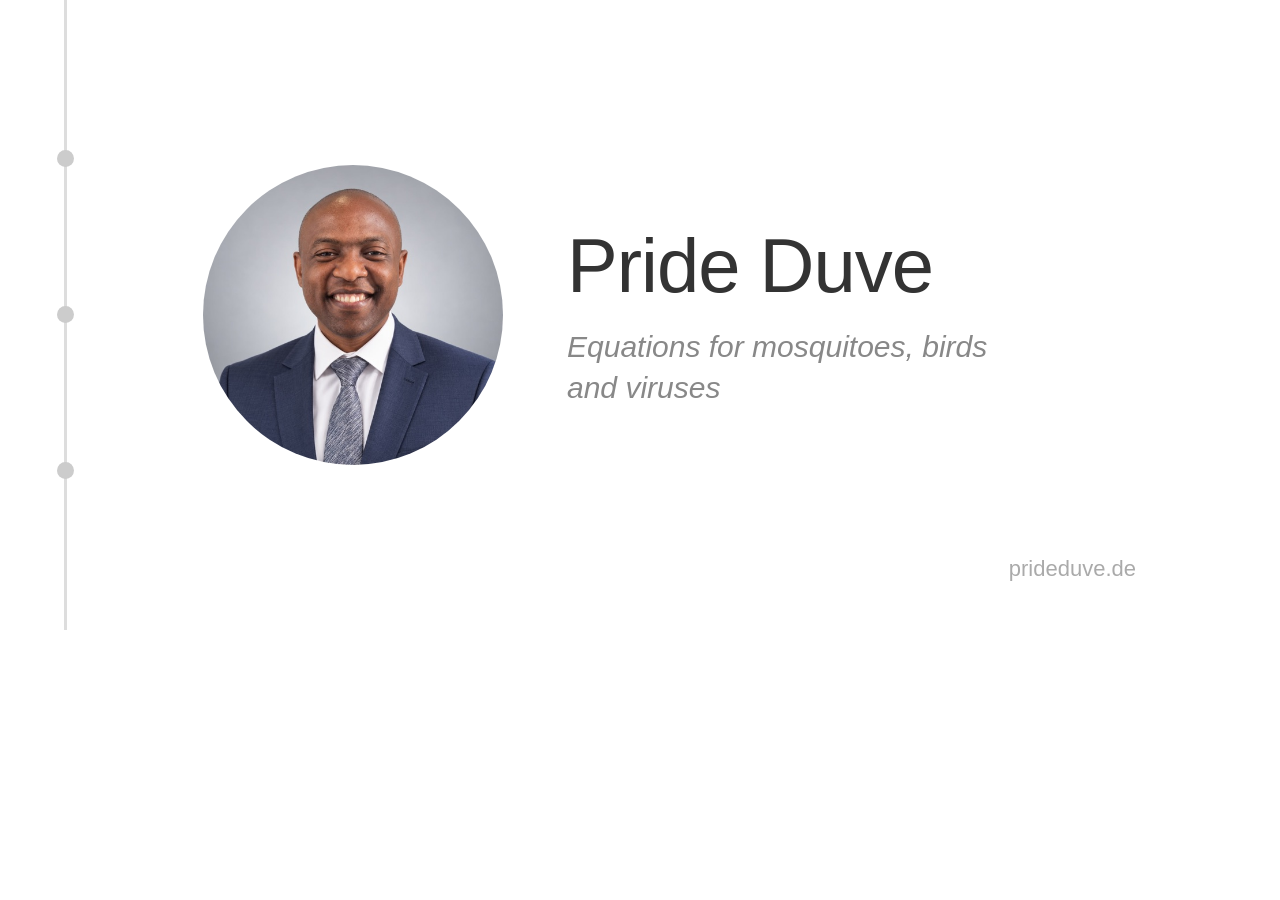
==== og-card.html @ 4d207de8 "Add Open Graph card and social meta tags" ====
<!DOCTYPE html><html><head><meta charset="utf-8"><style>
*{box-sizing:border-box}html,body{margin:0}
body{width:1200px;height:630px;background:#fff;font-family:Helvetica,Arial,sans-serif;color:#333;display:flex;align-items:center;justify-content:center;gap:64px;position:relative}
img{width:300px;height:300px;border-radius:50%;object-fit:cover}
h1{margin:0 0 18px;font-size:76px;font-weight:400;letter-spacing:-1px}
p{margin:0;font-size:30px;color:#888;font-style:italic;line-height:1.35;max-width:430px}
.u{position:absolute;right:64px;bottom:48px;font-size:22px;color:#aaa}
.l{position:absolute;left:64px;top:0;bottom:0;width:3px;background:#ddd}
.d{position:absolute;left:57px;width:17px;height:17px;border-radius:50%;background:#ccc}
</style></head><body>
<div class="l"></div><div class="d" style="top:150px"></div><div class="d" style="top:306px"></div><div class="d" style="top:462px"></div>
<img src="assets/me.jpg"><div><h1>Pride Duve</h1><p>Equations for mosquitoes, birds and viruses</p></div>
<div class="u">prideduve.de</div>
</body></html>
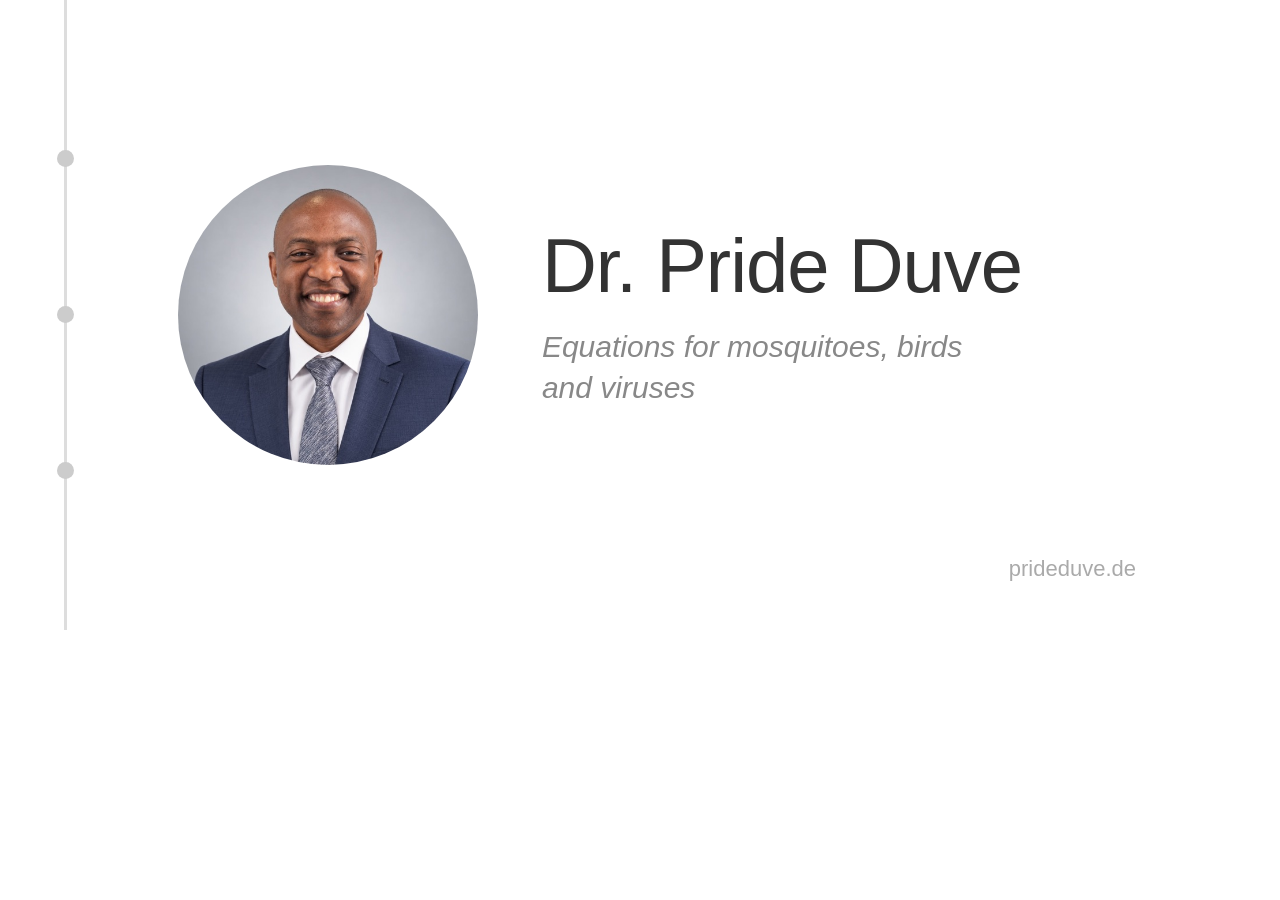
==== commit 6dc00cd1: "Add the Dr. title and the completed PhD now that the doctorate is confirmed" ====
--- a/og-card.html
+++ b/og-card.html
@@ -9,6 +9,6 @@
 .d{position:absolute;left:57px;width:17px;height:17px;border-radius:50%;background:#ccc}
 </style></head><body>
 <div class="l"></div><div class="d" style="top:150px"></div><div class="d" style="top:306px"></div><div class="d" style="top:462px"></div>
-<img src="assets/me.jpg"><div><h1>Pride Duve</h1><p>Equations for mosquitoes, birds and viruses</p></div>
+<img src="assets/me.jpg"><div><h1>Dr. Pride Duve</h1><p>Equations for mosquitoes, birds and viruses</p></div>
 <div class="u">prideduve.de</div>
 </body></html>
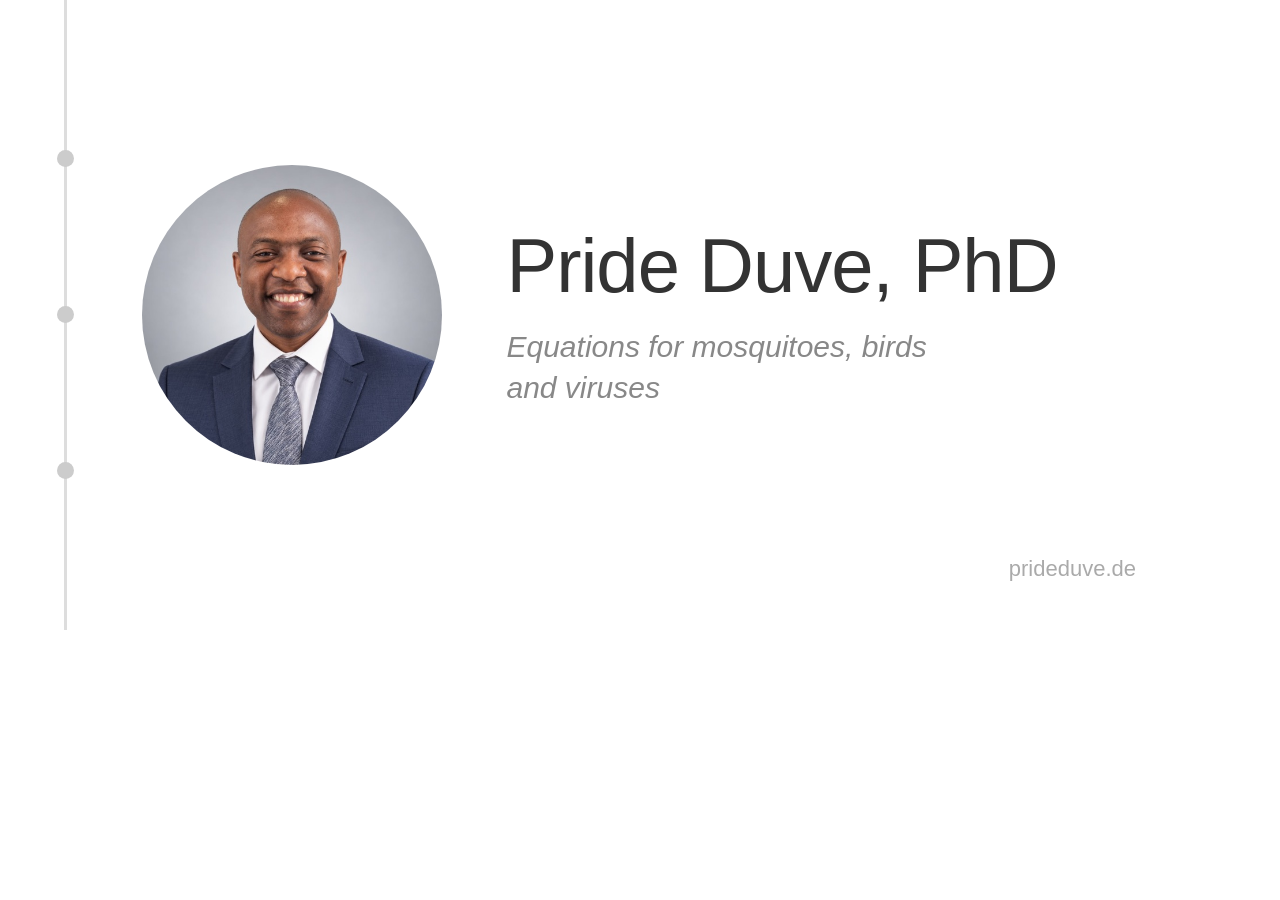
==== commit 8da28327: "Write the name as Pride Duve, PhD instead of Dr. Pride Duve" ====
--- a/og-card.html
+++ b/og-card.html
@@ -9,6 +9,6 @@
 .d{position:absolute;left:57px;width:17px;height:17px;border-radius:50%;background:#ccc}
 </style></head><body>
 <div class="l"></div><div class="d" style="top:150px"></div><div class="d" style="top:306px"></div><div class="d" style="top:462px"></div>
-<img src="assets/me.jpg"><div><h1>Dr. Pride Duve</h1><p>Equations for mosquitoes, birds and viruses</p></div>
+<img src="assets/me.jpg"><div><h1>Pride Duve, PhD</h1><p>Equations for mosquitoes, birds and viruses</p></div>
 <div class="u">prideduve.de</div>
 </body></html>
